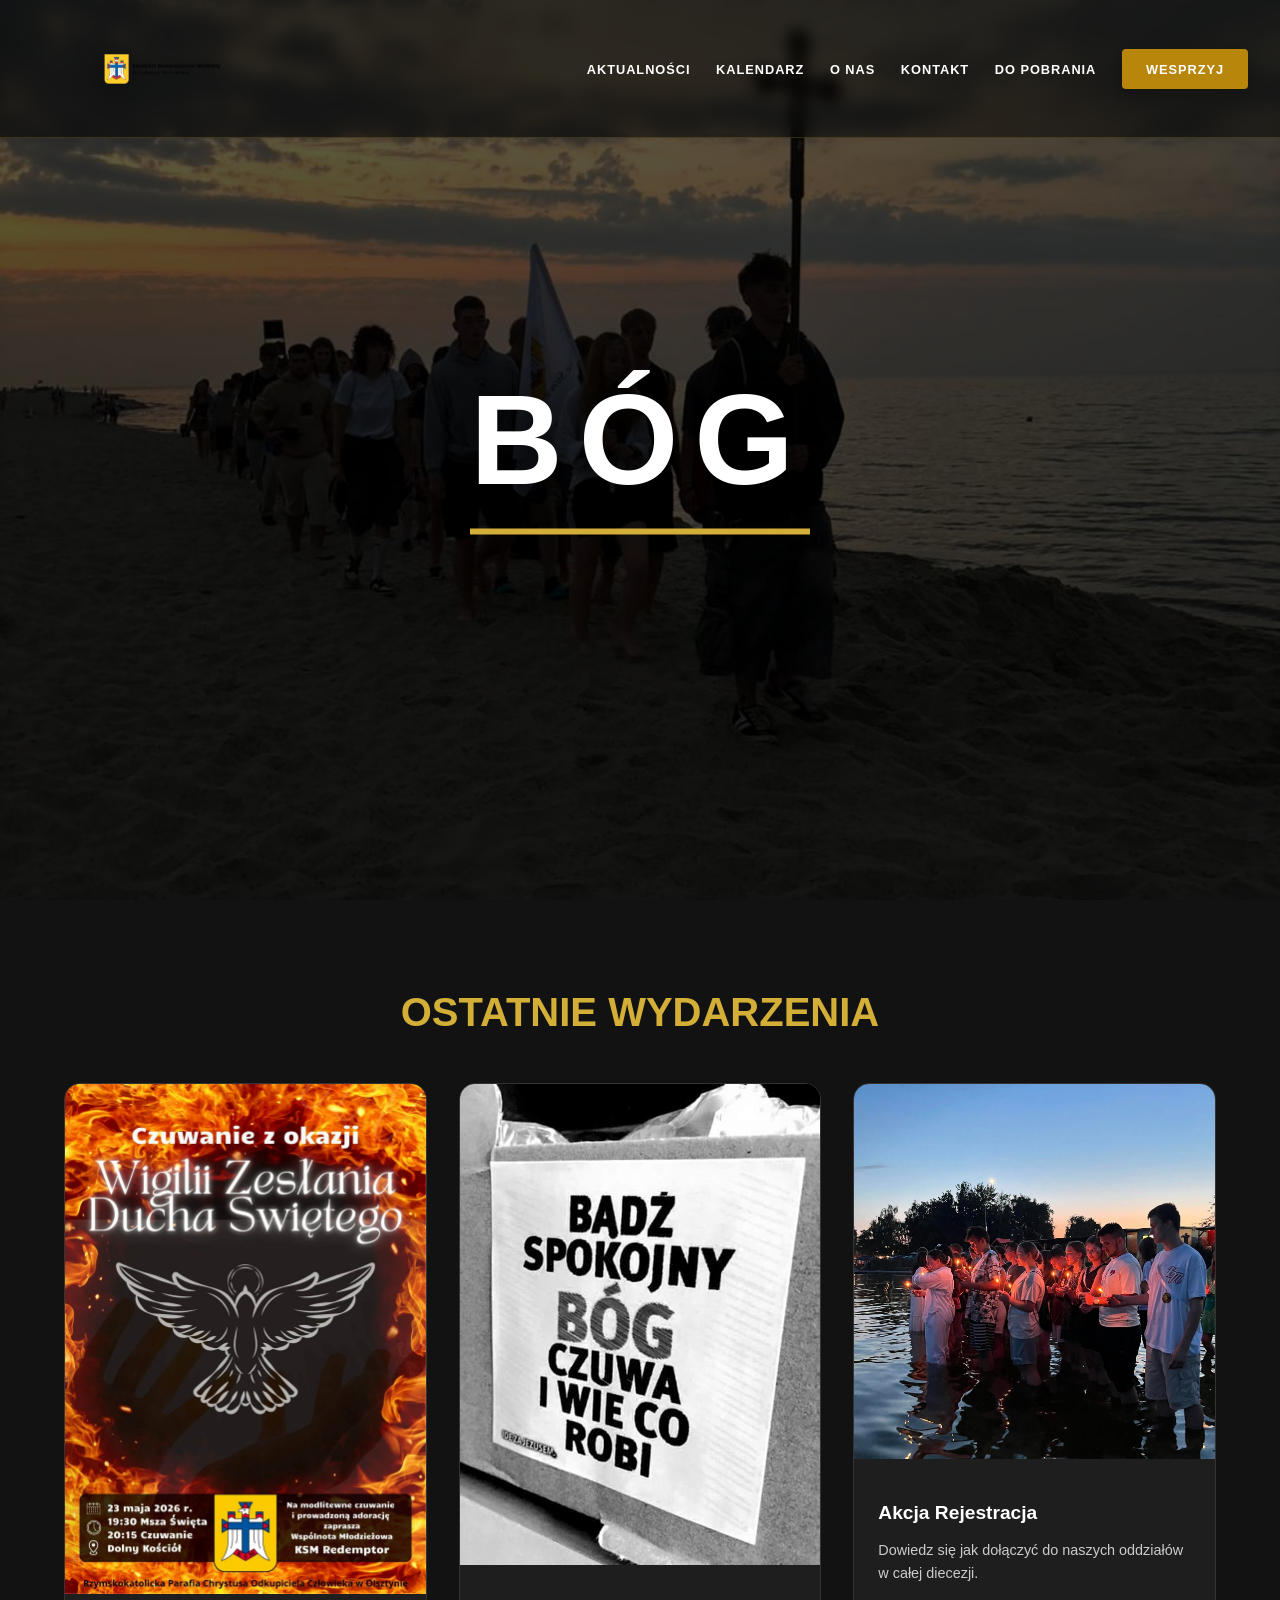
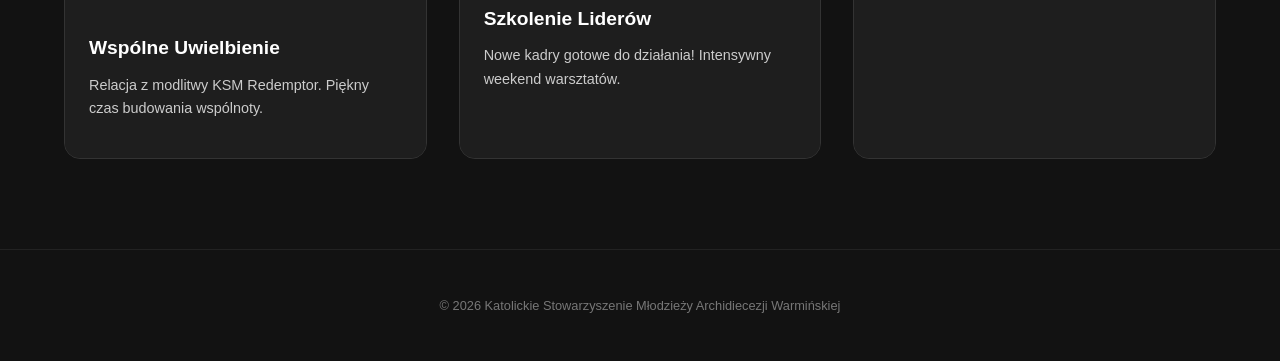
==== index.html @ 17b3c5bf "Update index.html" ====
<!DOCTYPE html>
<html lang="pl">
<head>
    <meta charset="UTF-8">
    <meta name="viewport" content="width=device-width, initial-scale=1.0">
    <title>KSM Archidiecezja Warmińska</title>

    <style>
        html {
            scroll-behavior: smooth;
        }

        body, html {
            margin: 0;
            padding: 0;
            font-family: 'Segoe UI', Arial, sans-serif;
            background: #121212;
            color: #e0e0e0;
            overflow-x: hidden;
        }

        /* HEADER / MENU */

        header {
            position: absolute;
            top: 0;
            width: 100%;
            background: rgba(0, 0, 0, 0.5);
            backdrop-filter: blur(8px);
            z-index: 1000;
            border-bottom: 0.06rem solid rgba(212, 175, 55, 0.2);
        }

        .nav-container {
            display: flex;
            align-items: center;
            width: 95%;
            max-width: 100rem;
            margin: 0 auto;
            padding: 0.5vh 0;
            min-height: 6rem;
        }

        nav {
            width: 100%;
        }

        nav ul {
            list-style: none;
            display: flex;
            align-items: center;
            margin: 0;
            padding: 0;
            width: 100%;
        }

        /* LOGO */

        .logo-item {
            flex: 1;
            display: flex;
            align-items: center;
        }

        .logo-item img {
            width: clamp(10rem, 20vw, 25rem);
            height: auto;
            display: block;
            object-fit: contain;
            filter: drop-shadow(0 0.3rem 1rem rgba(0,0,0,0.6));
            transition: transform 0.3s ease;
            max-height: 8rem;
        }

        .logo-item img:hover {
            transform: scale(1.08);
        }

        /* MENU */

        .menu-links {
            display: flex;
            gap: clamp(1rem, 2vw, 2rem);
            align-items: center;
        }

        nav a {
            text-decoration: none;
            color: #ffffff;
            font-weight: 700;
            font-size: clamp(0.7rem, 1vw, 0.9rem);
            text-transform: uppercase;
            letter-spacing: 0.06rem;
            transition: 0.3s;
            white-space: nowrap;
        }

        nav a:hover {
            color: #D4AF37;
        }

        .btn-support {
            background: #b8860b !important;
            padding: 0.8rem 1.5rem !important;
            border-radius: 0.25rem;
            color: white !important;
            box-shadow: 0 0.25rem 1rem rgba(0,0,0,0.3);
        }

        /* SLIDER */

        .ksm-slider {
            position: relative;
            width: 100%;
            height: 100vh;
            overflow: hidden;
            background: #000;
        }

        .ksm-slide {
            display: none;
            position: absolute;
            width: 100%;
            height: 100%;
            animation: fadeAnim 1.5s;
        }

        .ksm-slide img {
            width: 100%;
            height: 100%;
            object-fit: cover;
            filter: brightness(35%);
        }

        .ksm-overlay {
            position: absolute;
            top: 50%;
            left: 50%;
            transform: translate(-50%, -50%);
            text-align: center;
            width: 90%;
        }

        .ksm-word {
            font-size: clamp(2rem, 10vw, 8rem);
            font-weight: 900;
            letter-spacing: clamp(0.3rem, 2vw, 1rem);
            color: white;
            text-transform: uppercase;
            border-bottom: 0.4rem solid #D4AF37;
            display: inline-block;
            padding-bottom: 1rem;
            text-shadow: 0 0.3rem 2rem rgba(0,0,0,0.8);
            margin: 0;
        }

        @keyframes fadeAnim {
            from { opacity: 0; }
            to { opacity: 1; }
        }

        /* AKTUALNOŚCI - POPRAWIONE POD PLAKATY */

        .news-section {
            max-width: 90rem;
            margin: 10vh auto;
            padding: 0 5%;
        }

        .news-section h2 {
            text-align: center;
            color: #D4AF37;
            text-transform: uppercase;
            margin-bottom: 3rem;
            font-size: clamp(1.5rem, 4vw, 2.5rem);
        }

        .news-grid {
            display: grid;
            grid-template-columns: repeat(auto-fit, minmax(18rem, 1fr));
            gap: 2rem;
        }

        .news-card {
            background: #1e1e1e;
            border-radius: 1rem;
            overflow: hidden;
            transition: 0.3s;
            border: 0.06rem solid #333;
            display: flex;
            flex-direction: column;
        }

        .news-card:hover {
            transform: translateY(-0.5rem);
            border-color: #D4AF37;
        }

        .news-card img {
            width: 100%;
            height: auto; /* Pozwala zdjęciu zachować proporcje plakatu */
            max-height: 40rem; /* Zapobiega zbyt długim kartom na pionowe plakaty */
            display: block;
            object-fit: contain; /* Gwarantuje, że cały obraz będzie widoczny */
            background: #000; /* Czarne tło, jeśli plakat nie wypełnia całej szerokości */
        }

        .news-content {
            padding: 1.5rem;
            background: #1e1e1e;
            flex-grow: 1;
        }

        .news-content h3 {
            color: #fff;
            margin-bottom: 0.8rem;
            font-size: 1.2rem;
        }

        .news-content p {
            color: #ccc;
            font-size: 0.9rem;
            line-height: 1.6;
        }

        /* MOBILE */

        @media (max-width: 48rem) {
            header {
                position: relative;
                background: #000;
            }

            nav ul {
                flex-direction: column;
                padding: 1.5rem 0;
            }

            .logo-item {
                flex: none;
                margin-bottom: 1rem;
                justify-content: center;
            }

            .nav-container {
                min-height: auto;
            }

            .logo-item img {
                width: clamp(8rem, 35vw, 12rem);
                max-height: none;
            }

            .menu-links {
                flex-wrap: wrap;
                justify-content: center;
                gap: 1rem;
            }

            .ksm-slider {
                height: 50vh;
            }
        }

    </style>
</head>

<body>

<header>
    <div class="nav-container">
        <nav>
            <ul>
                <li class="logo-item">
                    <a href="#">
                        <img src="KSM_Warmia_logo.png" alt="KSM">
                    </a>
                </li>
                <div class="menu-links">
                    <li><a href="#">Aktualności</a></li>
                    <li><a href="kalendarz.html">Kalendarz</a></li>
                    <li><a href="o-nas.html">O nas</a></li>
                    <li><a href="#">Kontakt</a></li>
                    <li><a href="#">Do pobrania</a></li>
                    <li><a href="#" class="btn-support">Wesprzyj</a></li>
                </div>
            </ul>
        </nav>
    </div>
</header>

<div class="ksm-slider">
    <div class="ksm-slide" style="display: block;">
        <img src="123.jpg">
        <div class="ksm-overlay">
            <h1 class="ksm-word">BÓG</h1>
        </div>
    </div>

    <div class="ksm-slide">
        <img src="123456.jpg">
        <div class="ksm-overlay">
            <h1 class="ksm-word">PATRIOTYZM</h1>
        </div>
    </div>

    <div class="ksm-slide">
        <img src="12345.jpg">
        <div class="ksm-overlay">
            <h1 class="ksm-word">LUDZIE</h1>
        </div>
    </div>
</div>

<section class="news-section" id="aktualnosci">
    <h2>Ostatnie wydarzenia</h2>
    <div class="news-grid">
        <div class="news-card">
            <img src="2134.jpg" alt="Wydarzenie 1">
            <div class="news-content">
                <h3>Wspólne Uwielbienie</h3>
                <p>Relacja z modlitwy KSM Redemptor. Piękny czas budowania wspólnoty.</p>
            </div>
        </div>

        <div class="news-card">
            <img src="5212.jpg" alt="Wydarzenie 2">
            <div class="news-content">
                <h3>Szkolenie Liderów</h3>
                <p>Nowe kadry gotowe do działania! Intensywny weekend warsztatów.</p>
            </div>
        </div>

        <div class="news-card">
            <img src="12345.jpg" alt="Wydarzenie 3">
            <div class="news-content">
                <h3>Akcja Rejestracja</h3>
                <p>Dowiedz się jak dołączyć do naszych oddziałów w całej diecezji.</p>
            </div>
        </div>
    </div>
</section>

<footer style="text-align: center; padding: 3rem; color: #777; font-size: 0.8rem; border-top: 0.06rem solid #222;">
    &copy; 2026 Katolickie Stowarzyszenie Młodzieży Archidiecezji Warmińskiej
</footer>

<script>
    let slideIndex = 0;
    const slides = document.getElementsByClassName("ksm-slide");

    function showSlides() {
        for (let i = 0; i < slides.length; i++) {
            slides[i].style.display = "none";
        }
        slideIndex++;
        if (slideIndex > slides.length) {
            slideIndex = 1;
        }
        slides[slideIndex - 1].style.display = "block";
        setTimeout(showSlides, 5000);
    }
    showSlides();
</script>

</body>
</html>
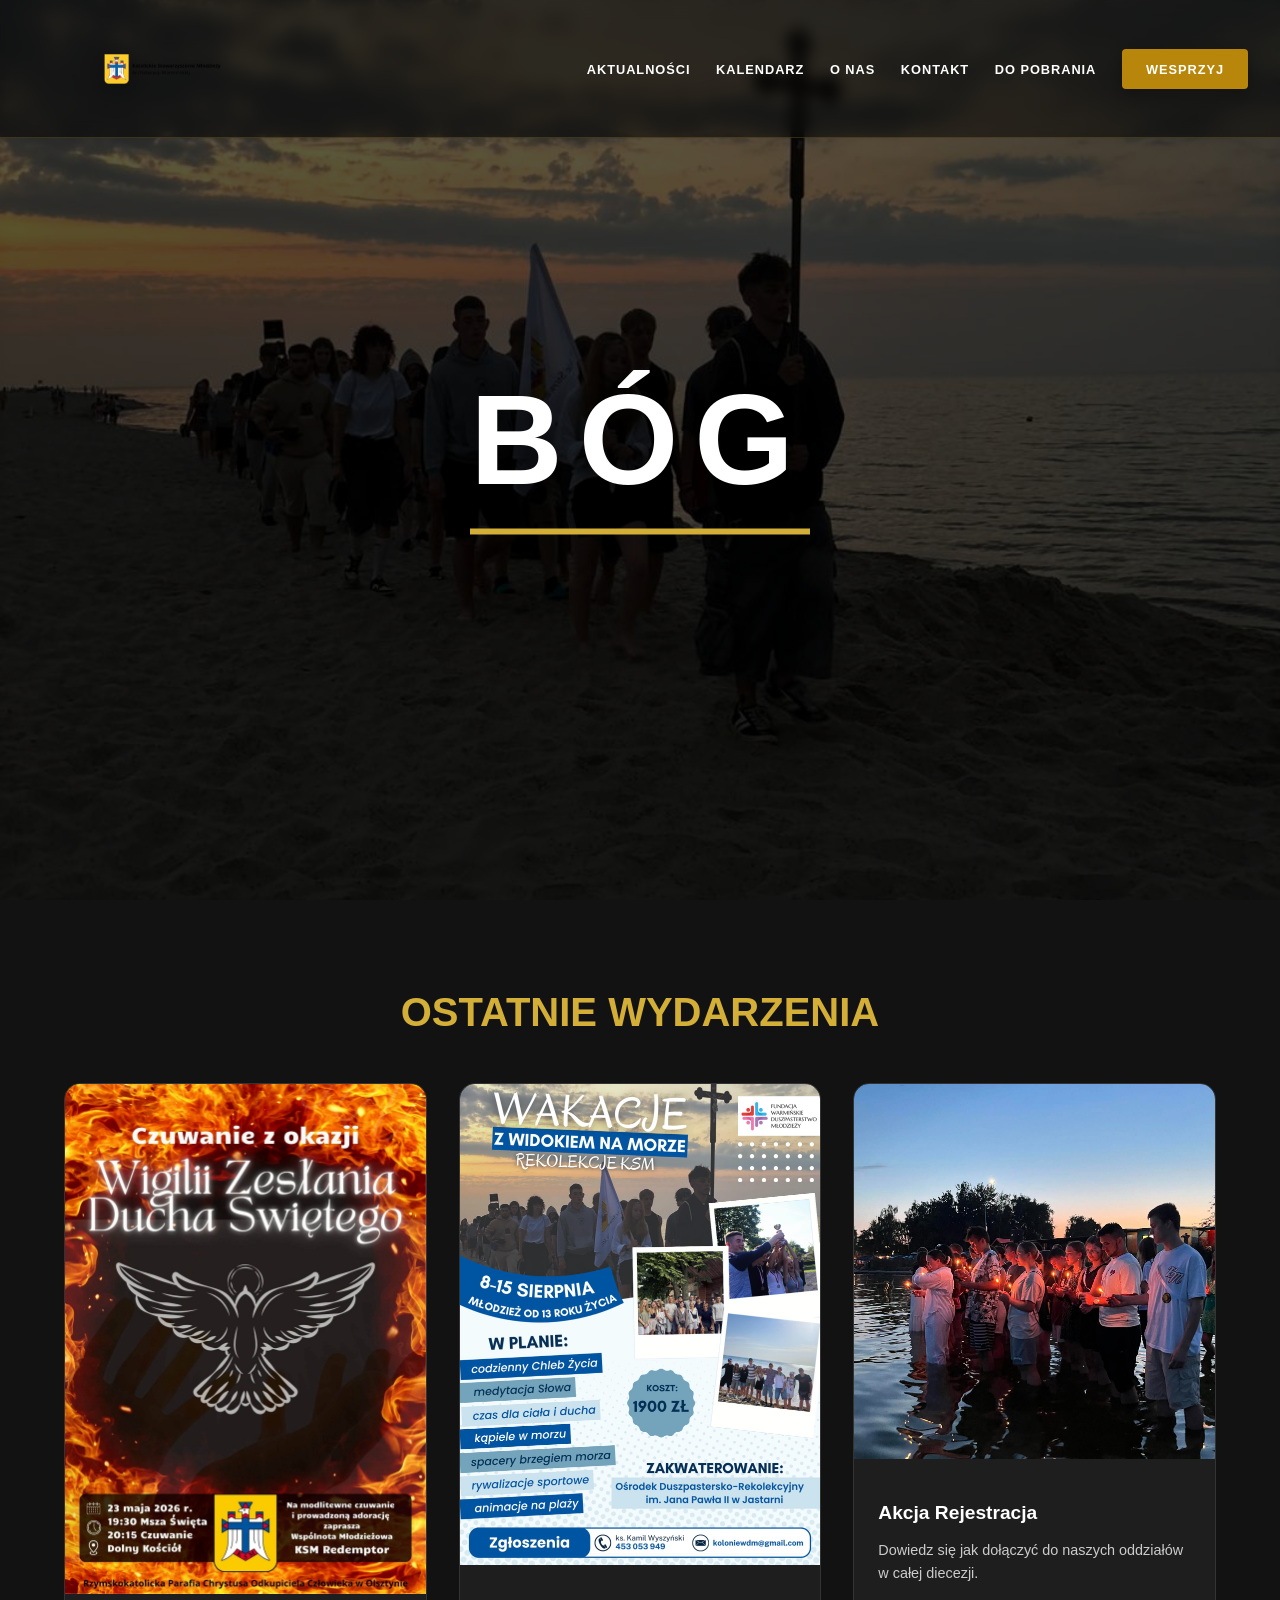
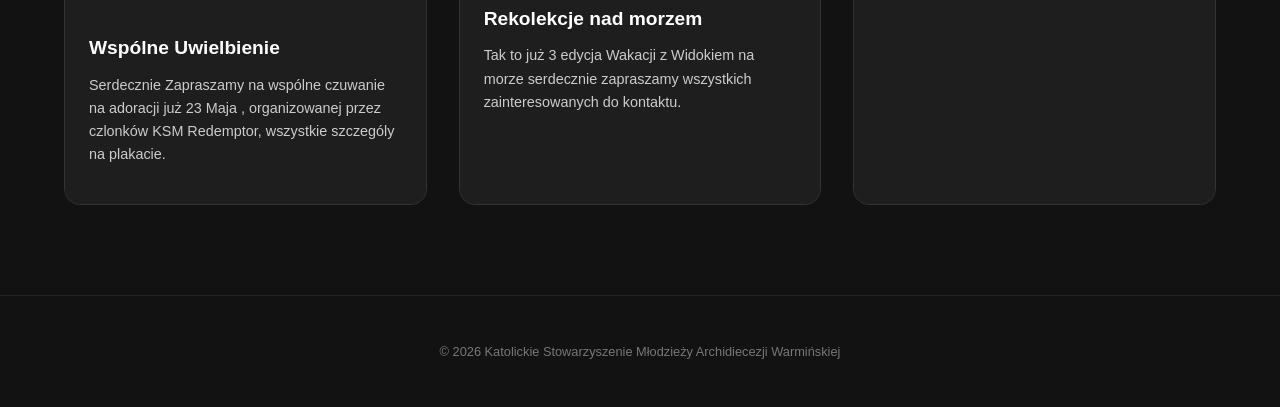
==== commit 81ea3546: "s" ====
--- a/index.html
+++ b/index.html
@@ -319,15 +319,15 @@
             <img src="2134.jpg" alt="Wydarzenie 1">
             <div class="news-content">
                 <h3>Wspólne Uwielbienie</h3>
-                <p>Relacja z modlitwy KSM Redemptor. Piękny czas budowania wspólnoty.</p>
+                <p>Serdecznie Zapraszamy na wspólne czuwanie na adoracji już 23 Maja , organizowanej przez czlonków KSM Redemptor, wszystkie szczególy na plakacie.</p>
             </div>
         </div>
 
         <div class="news-card">
-            <img src="5212.jpg" alt="Wydarzenie 2">
+            <img src="098.jpg" alt="Wydarzenie 2">
             <div class="news-content">
-                <h3>Szkolenie Liderów</h3>
-                <p>Nowe kadry gotowe do działania! Intensywny weekend warsztatów.</p>
+                <h3>Rekolekcje nad morzem</h3>
+                <p>Tak to już 3 edycja Wakacji z Widokiem na morze serdecznie zapraszamy wszystkich zainteresowanych do kontaktu.</p>
             </div>
         </div>
 
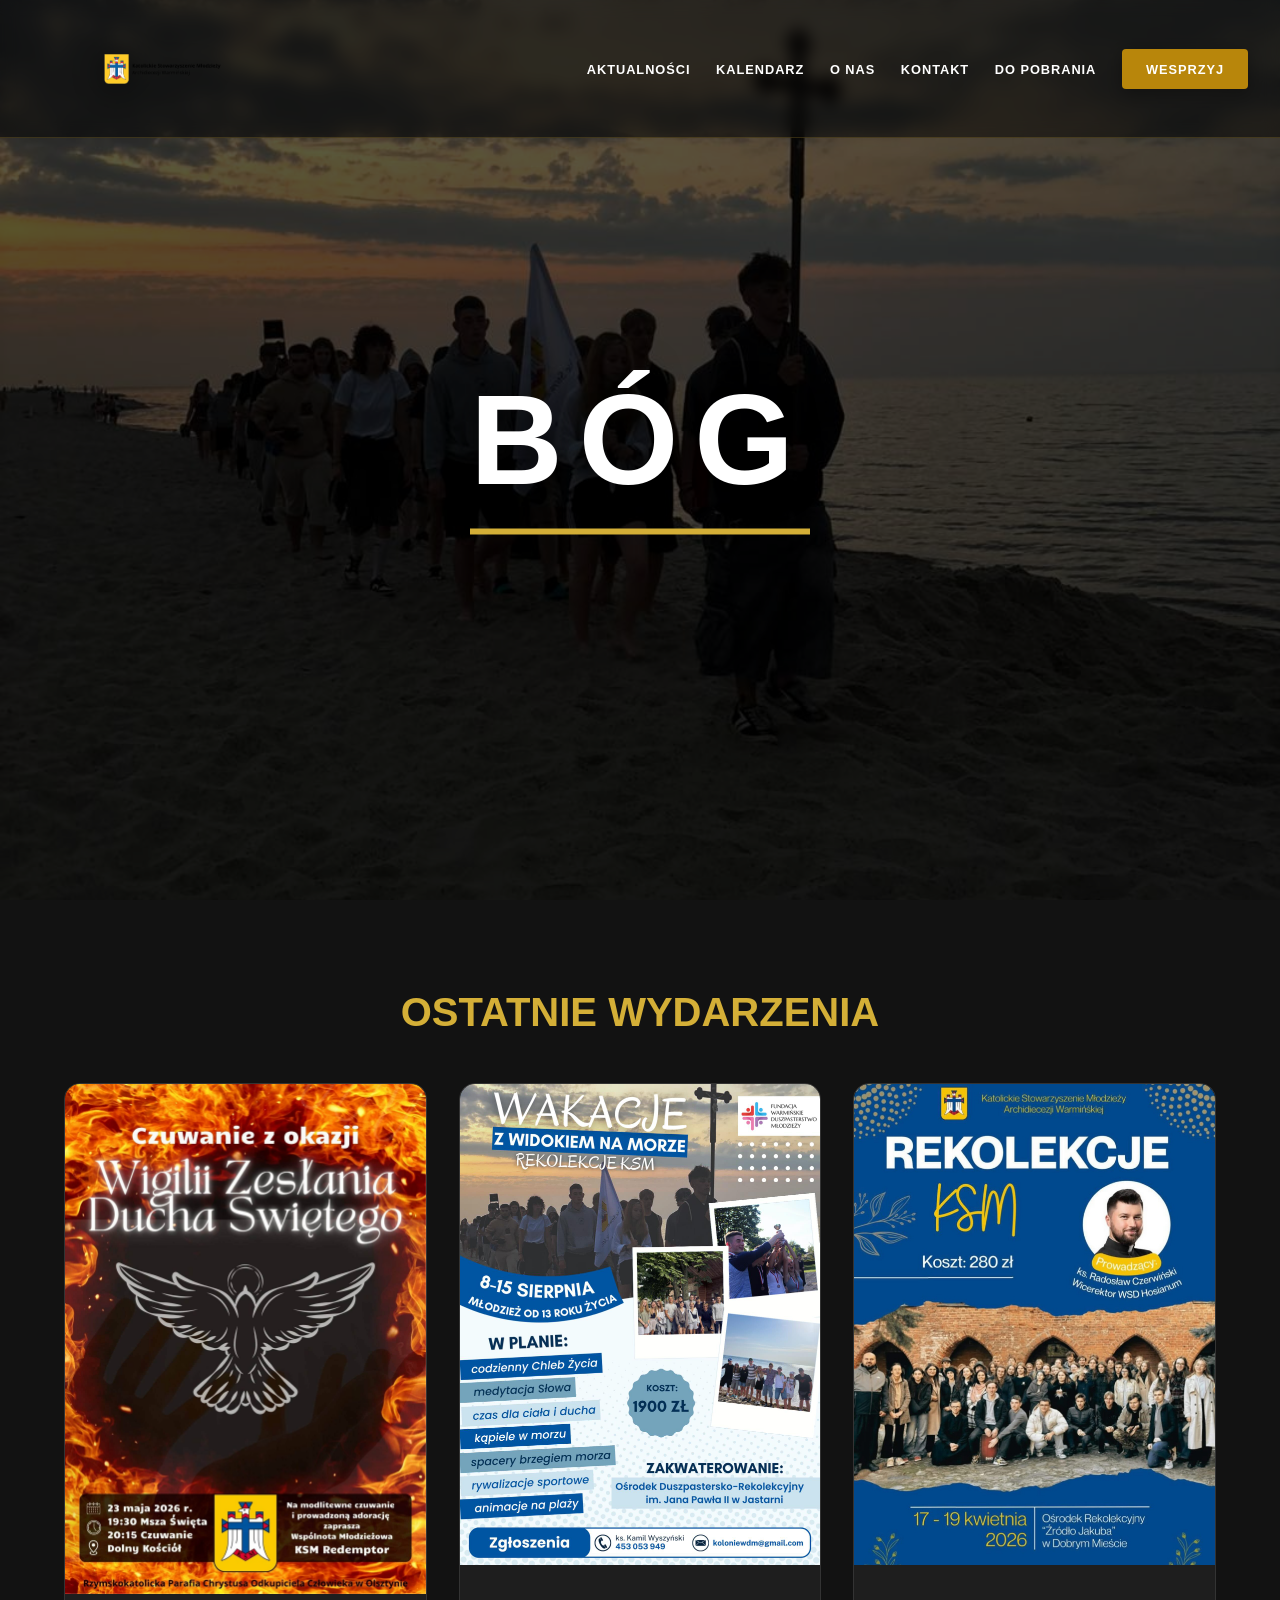
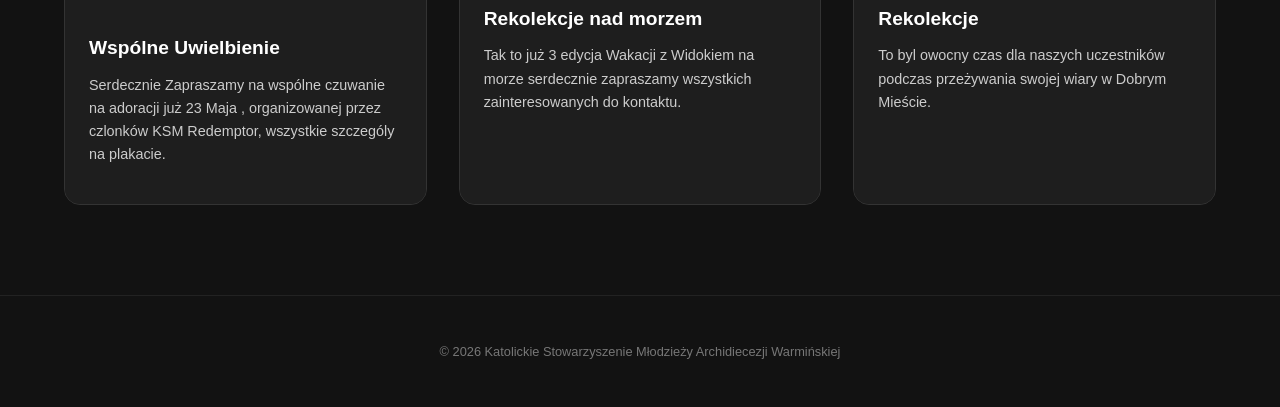
==== commit 29c1b57c: "2" ====
--- a/index.html
+++ b/index.html
@@ -332,10 +332,10 @@
         </div>
 
         <div class="news-card">
-            <img src="12345.jpg" alt="Wydarzenie 3">
+            <img src="097.jpg" alt="Wydarzenie 3">
             <div class="news-content">
-                <h3>Akcja Rejestracja</h3>
-                <p>Dowiedz się jak dołączyć do naszych oddziałów w całej diecezji.</p>
+                <h3>Rekolekcje</h3>
+                <p>To byl owocny czas dla naszych uczestników podczas przeżywania swojej wiary w Dobrym Mieście.</p>
             </div>
         </div>
     </div>
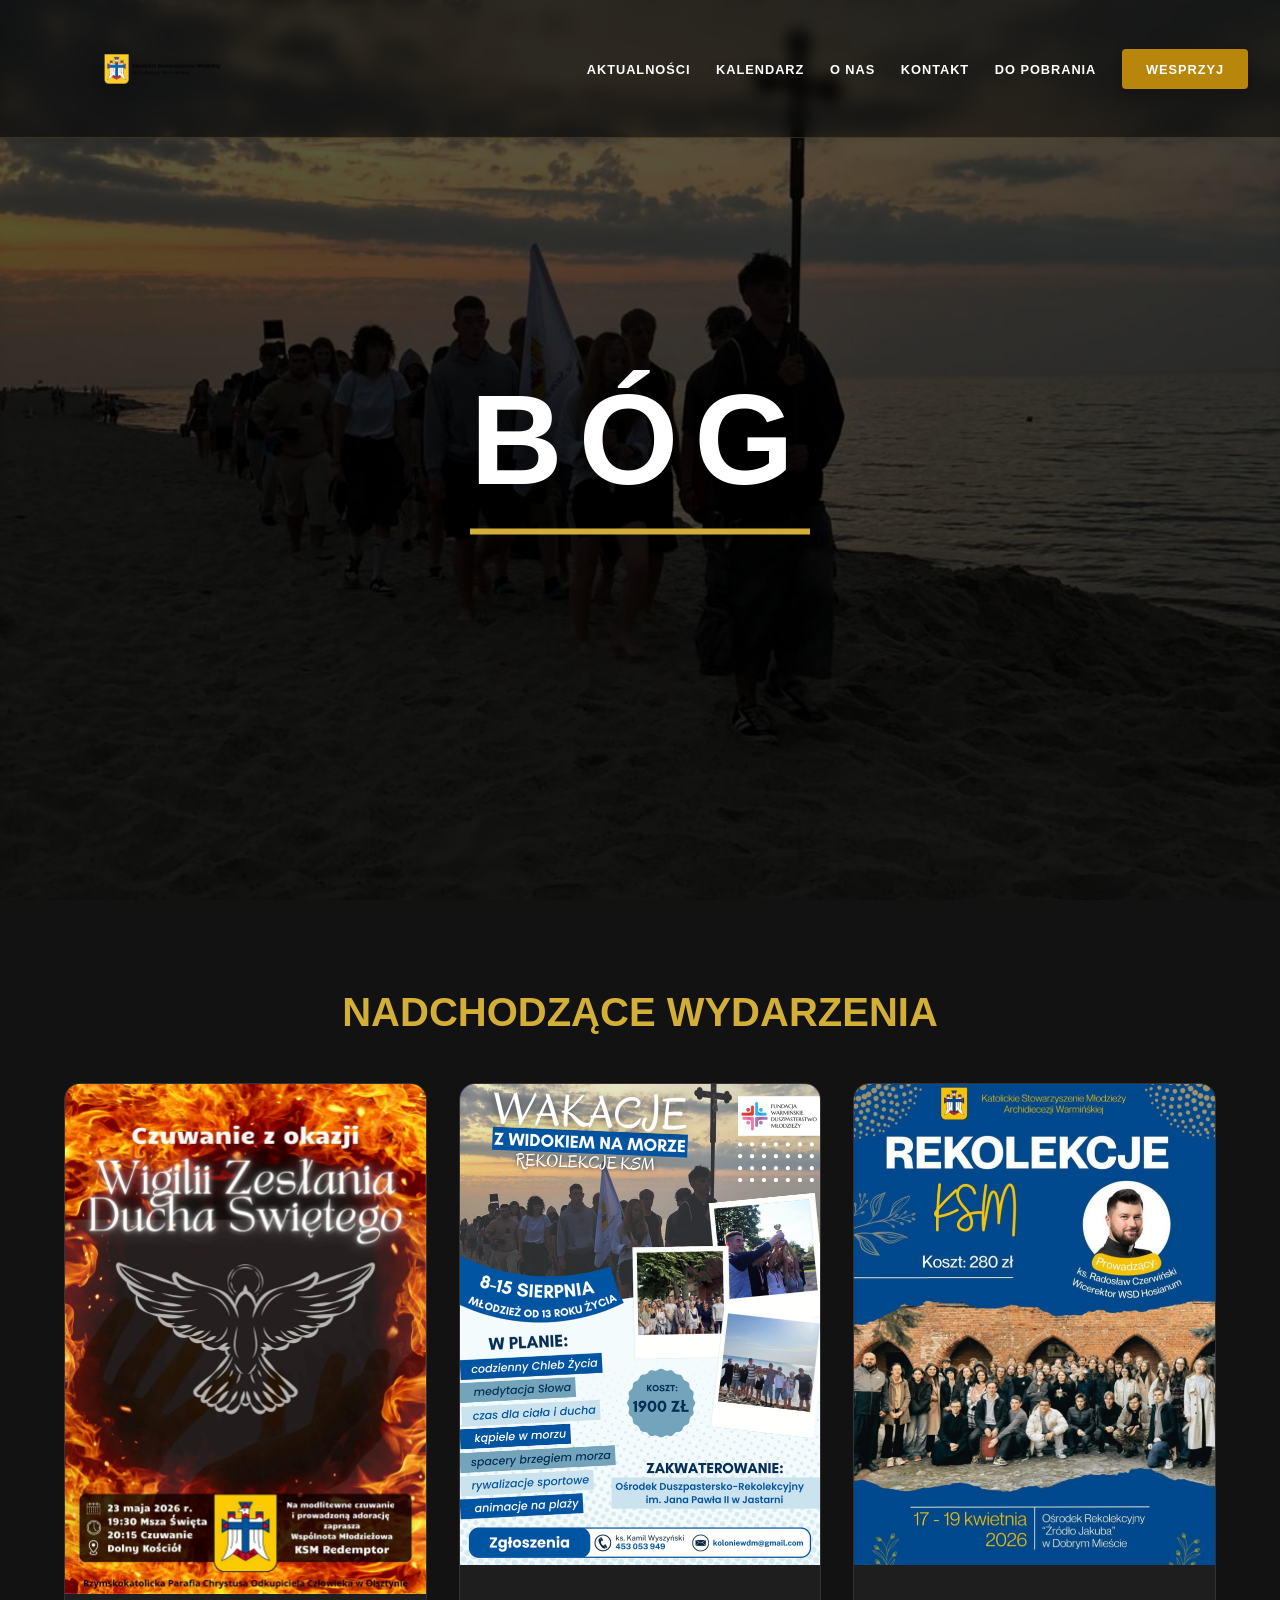
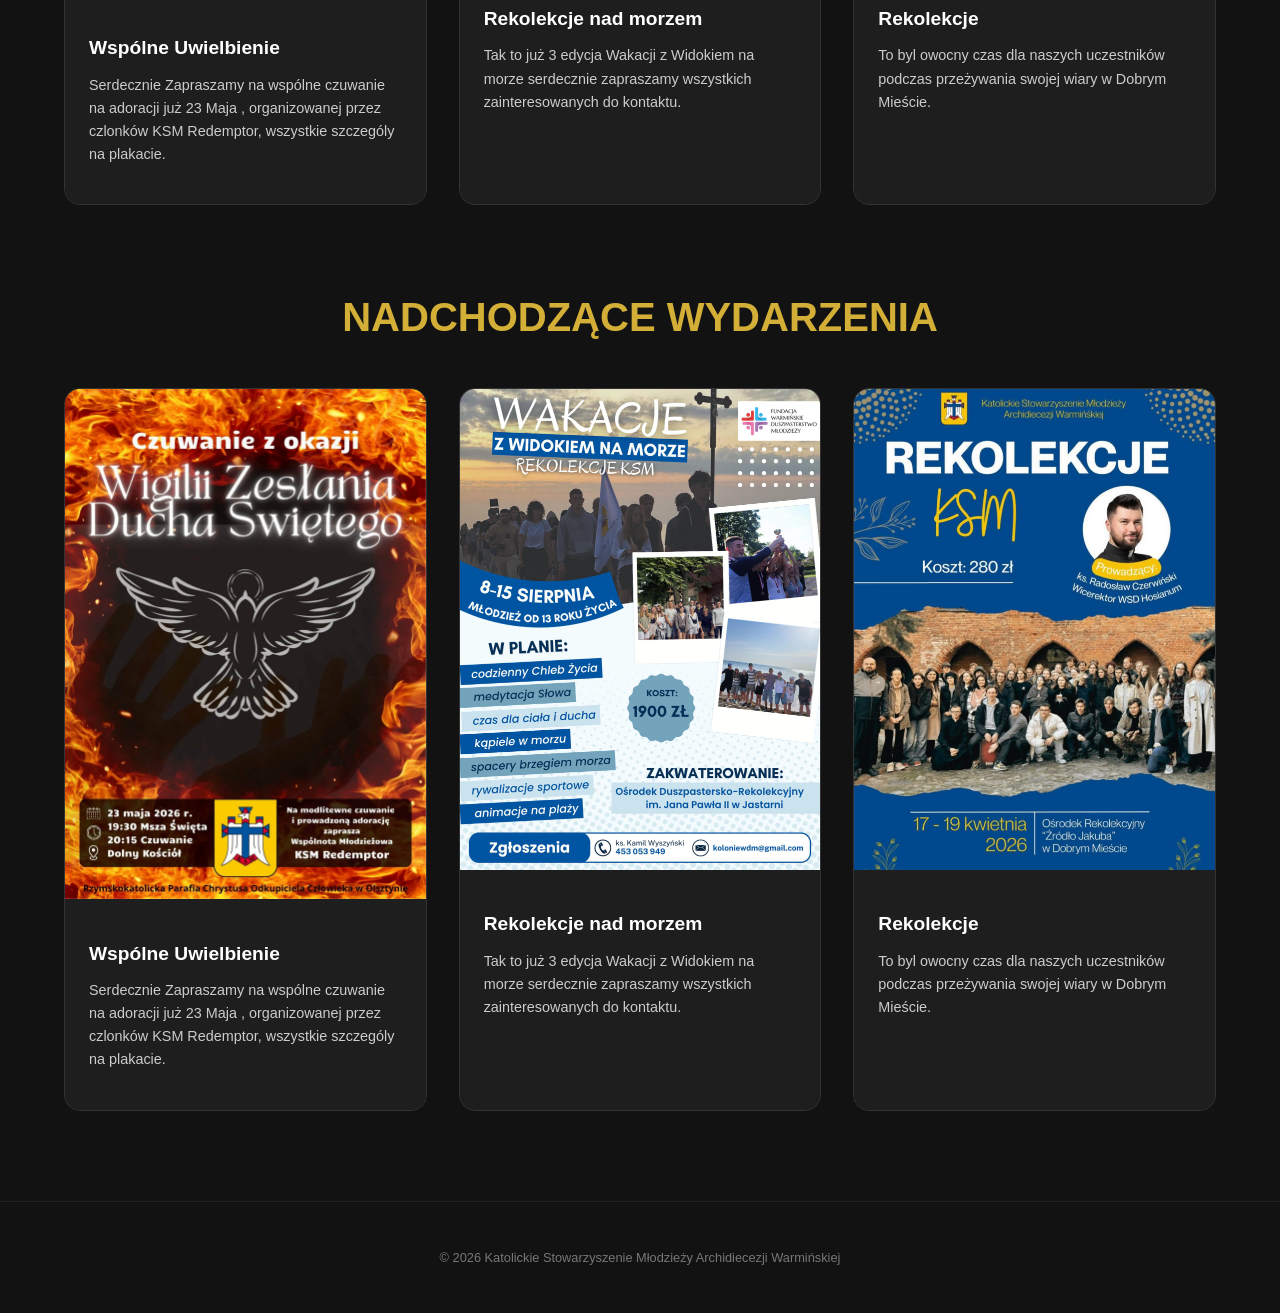
==== commit 628a0133: "Update index.html" ====
--- a/index.html
+++ b/index.html
@@ -19,7 +19,6 @@
             overflow-x: hidden;
         }
 
-        /* HEADER / MENU */
 
         header {
             position: absolute;
@@ -54,7 +53,7 @@
             width: 100%;
         }
 
-        /* LOGO */
+
 
         .logo-item {
             flex: 1;
@@ -76,7 +75,7 @@
             transform: scale(1.08);
         }
 
-        /* MENU */
+
 
         .menu-links {
             display: flex;
@@ -106,8 +105,6 @@
             color: white !important;
             box-shadow: 0 0.25rem 1rem rgba(0,0,0,0.3);
         }
-
-        /* SLIDER */
 
         .ksm-slider {
             position: relative;
@@ -159,7 +156,7 @@
             to { opacity: 1; }
         }
 
-        /* AKTUALNOŚCI - POPRAWIONE POD PLAKATY */
+
 
         .news-section {
             max-width: 90rem;
@@ -198,11 +195,11 @@
 
         .news-card img {
             width: 100%;
-            height: auto; /* Pozwala zdjęciu zachować proporcje plakatu */
-            max-height: 40rem; /* Zapobiega zbyt długim kartom na pionowe plakaty */
+            height: auto; 
+            max-height: 40rem; 
             display: block;
-            object-fit: contain; /* Gwarantuje, że cały obraz będzie widoczny */
-            background: #000; /* Czarne tło, jeśli plakat nie wypełnia całej szerokości */
+            object-fit: contain; 
+            background: #000; /
         }
 
         .news-content {
@@ -313,7 +310,35 @@
 </div>
 
 <section class="news-section" id="aktualnosci">
-    <h2>Ostatnie wydarzenia</h2>
+    <h2>Nadchodzące Wydarzenia</h2>
+    <div class="news-grid">
+        <div class="news-card">
+            <img src="2134.jpg" alt="Wydarzenie 1">
+            <div class="news-content">
+                <h3>Wspólne Uwielbienie</h3>
+                <p>Serdecznie Zapraszamy na wspólne czuwanie na adoracji już 23 Maja , organizowanej przez czlonków KSM Redemptor, wszystkie szczególy na plakacie.</p>
+            </div>
+        </div>
+
+        <div class="news-card">
+            <img src="098.jpg" alt="Wydarzenie 2">
+            <div class="news-content">
+                <h3>Rekolekcje nad morzem</h3>
+                <p>Tak to już 3 edycja Wakacji z Widokiem na morze serdecznie zapraszamy wszystkich zainteresowanych do kontaktu.</p>
+            </div>
+        </div>
+
+        <div class="news-card">
+            <img src="097.jpg" alt="Wydarzenie 3">
+            <div class="news-content">
+                <h3>Rekolekcje</h3>
+                <p>To byl owocny czas dla naszych uczestników podczas przeżywania swojej wiary w Dobrym Mieście.</p>
+            </div>
+        </div>
+    </div>
+</section>
+<section class="news-section" id="aktualnosci">
+    <h2>Nadchodzące Wydarzenia</h2>
     <div class="news-grid">
         <div class="news-card">
             <img src="2134.jpg" alt="Wydarzenie 1">
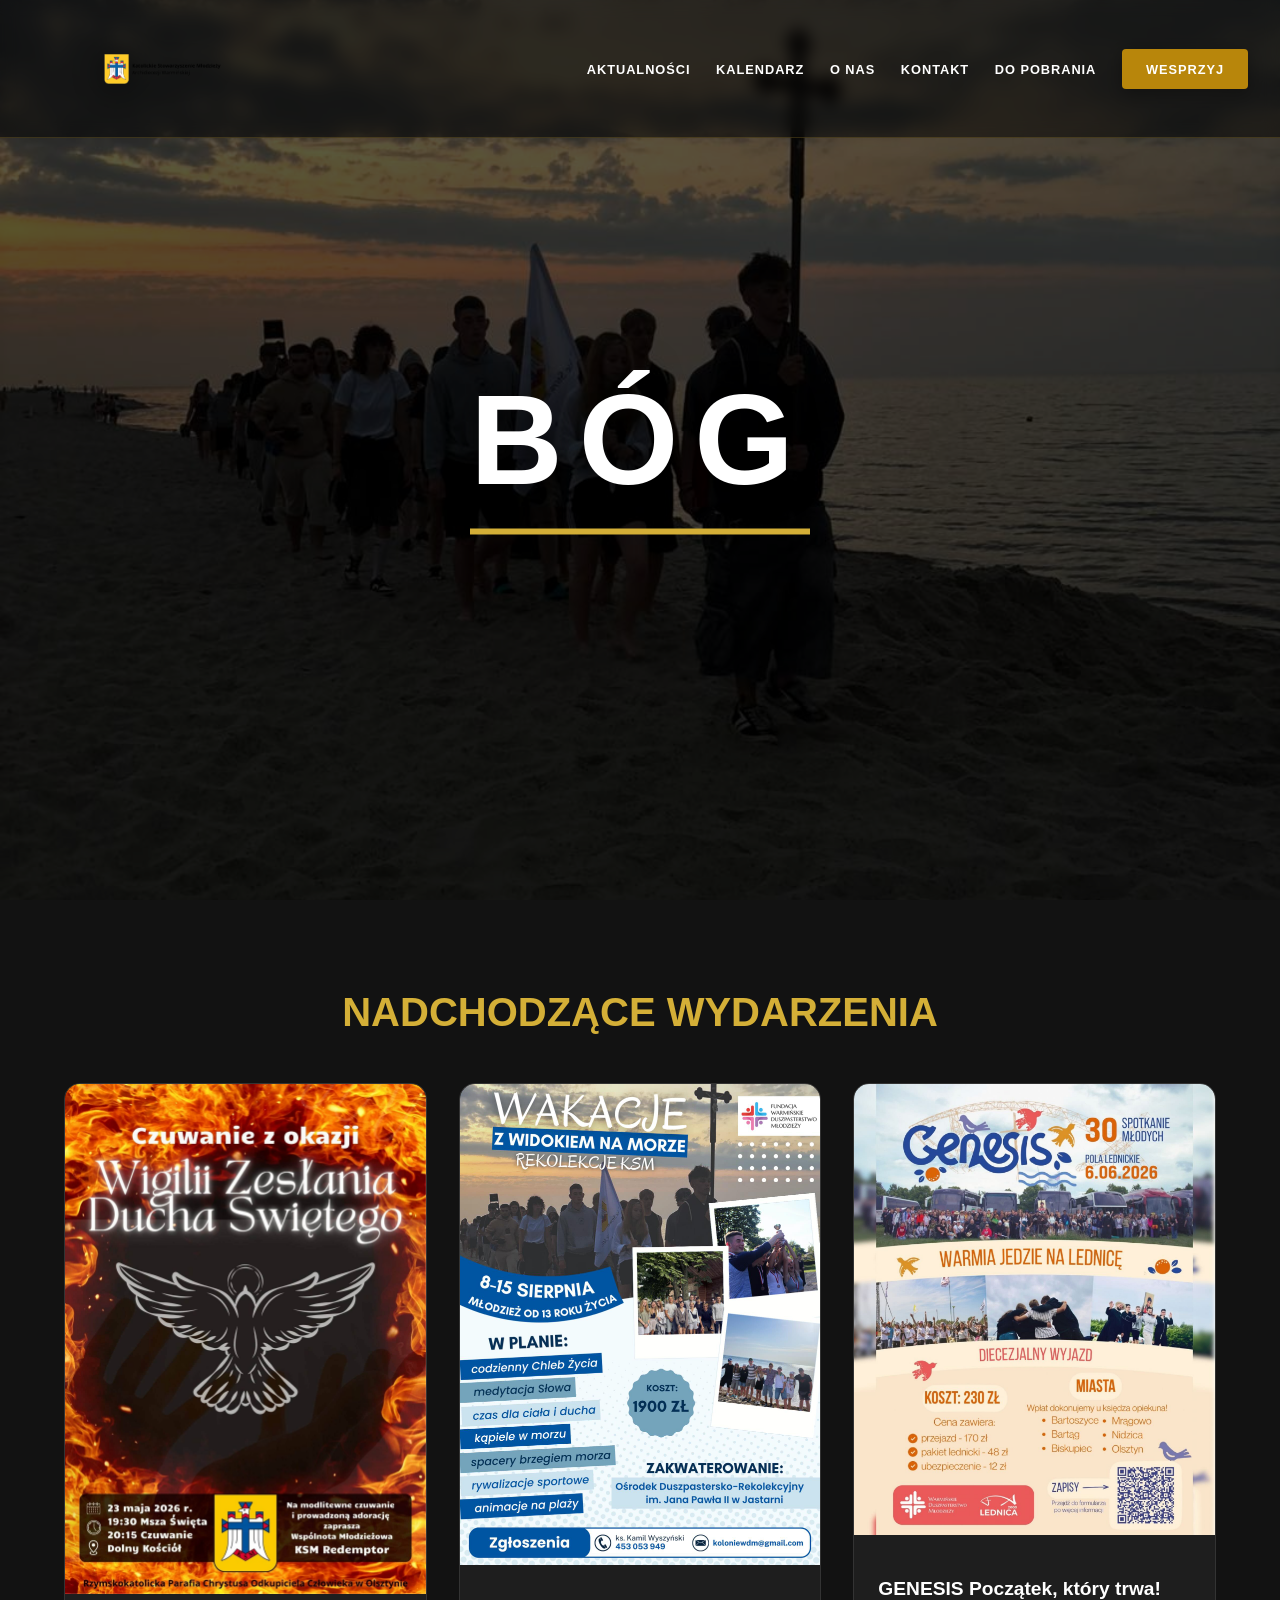
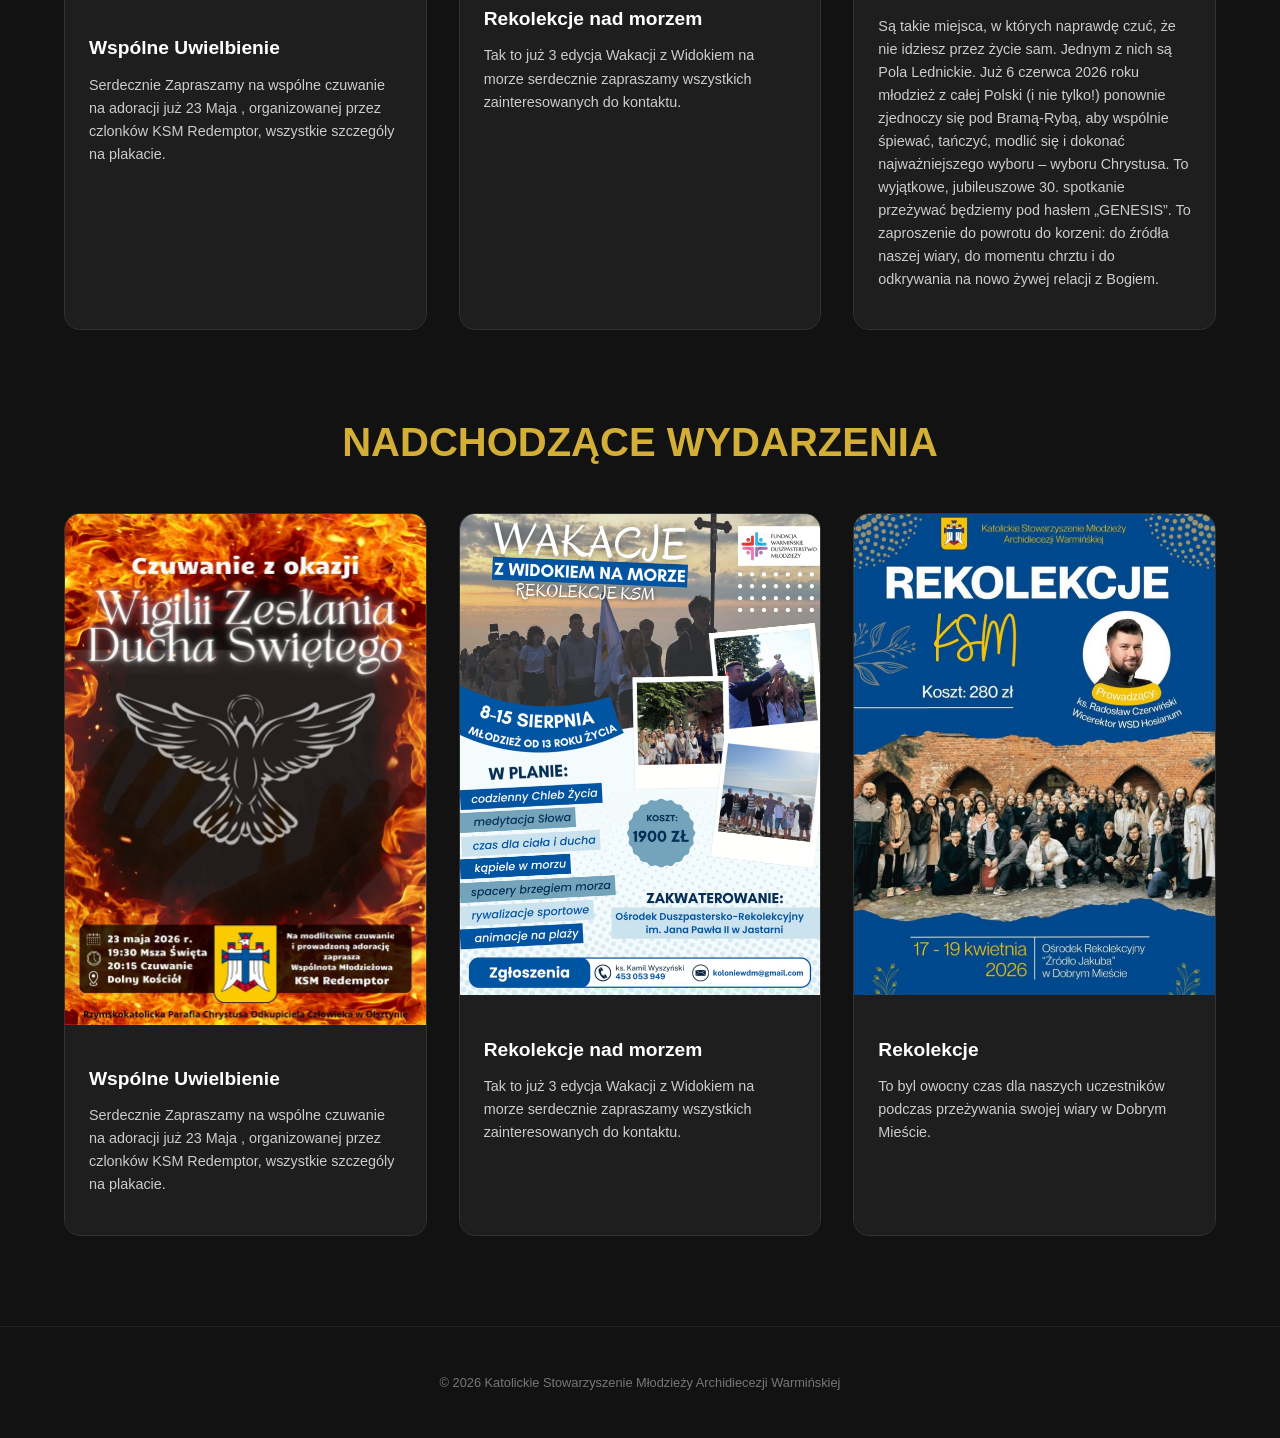
==== commit 8b23374b: "2" ====
--- a/index.html
+++ b/index.html
@@ -329,10 +329,12 @@
         </div>
 
         <div class="news-card">
-            <img src="097.jpg" alt="Wydarzenie 3">
-            <div class="news-content">
-                <h3>Rekolekcje</h3>
-                <p>To byl owocny czas dla naszych uczestników podczas przeżywania swojej wiary w Dobrym Mieście.</p>
+            <img src="096.jpg" alt="Wydarzenie 3">
+            <div class="news-content">
+                <h3>GENESIS Początek, który trwa!</h3>
+                <p>Są takie miejsca, w których naprawdę czuć, że nie idziesz przez życie sam. Jednym z nich są Pola Lednickie. Już 6 czerwca 2026 roku młodzież z całej Polski (i nie tylko!) ponownie zjednoczy się pod Bramą-Rybą, aby wspólnie śpiewać, tańczyć, modlić się i dokonać najważniejszego wyboru – wyboru Chrystusa.
+
+To wyjątkowe, jubileuszowe 30. spotkanie przeżywać będziemy pod hasłem „GENESIS”. To zaproszenie do powrotu do korzeni: do źródła naszej wiary, do momentu chrztu i do odkrywania na nowo żywej relacji z Bogiem.</p>
             </div>
         </div>
     </div>
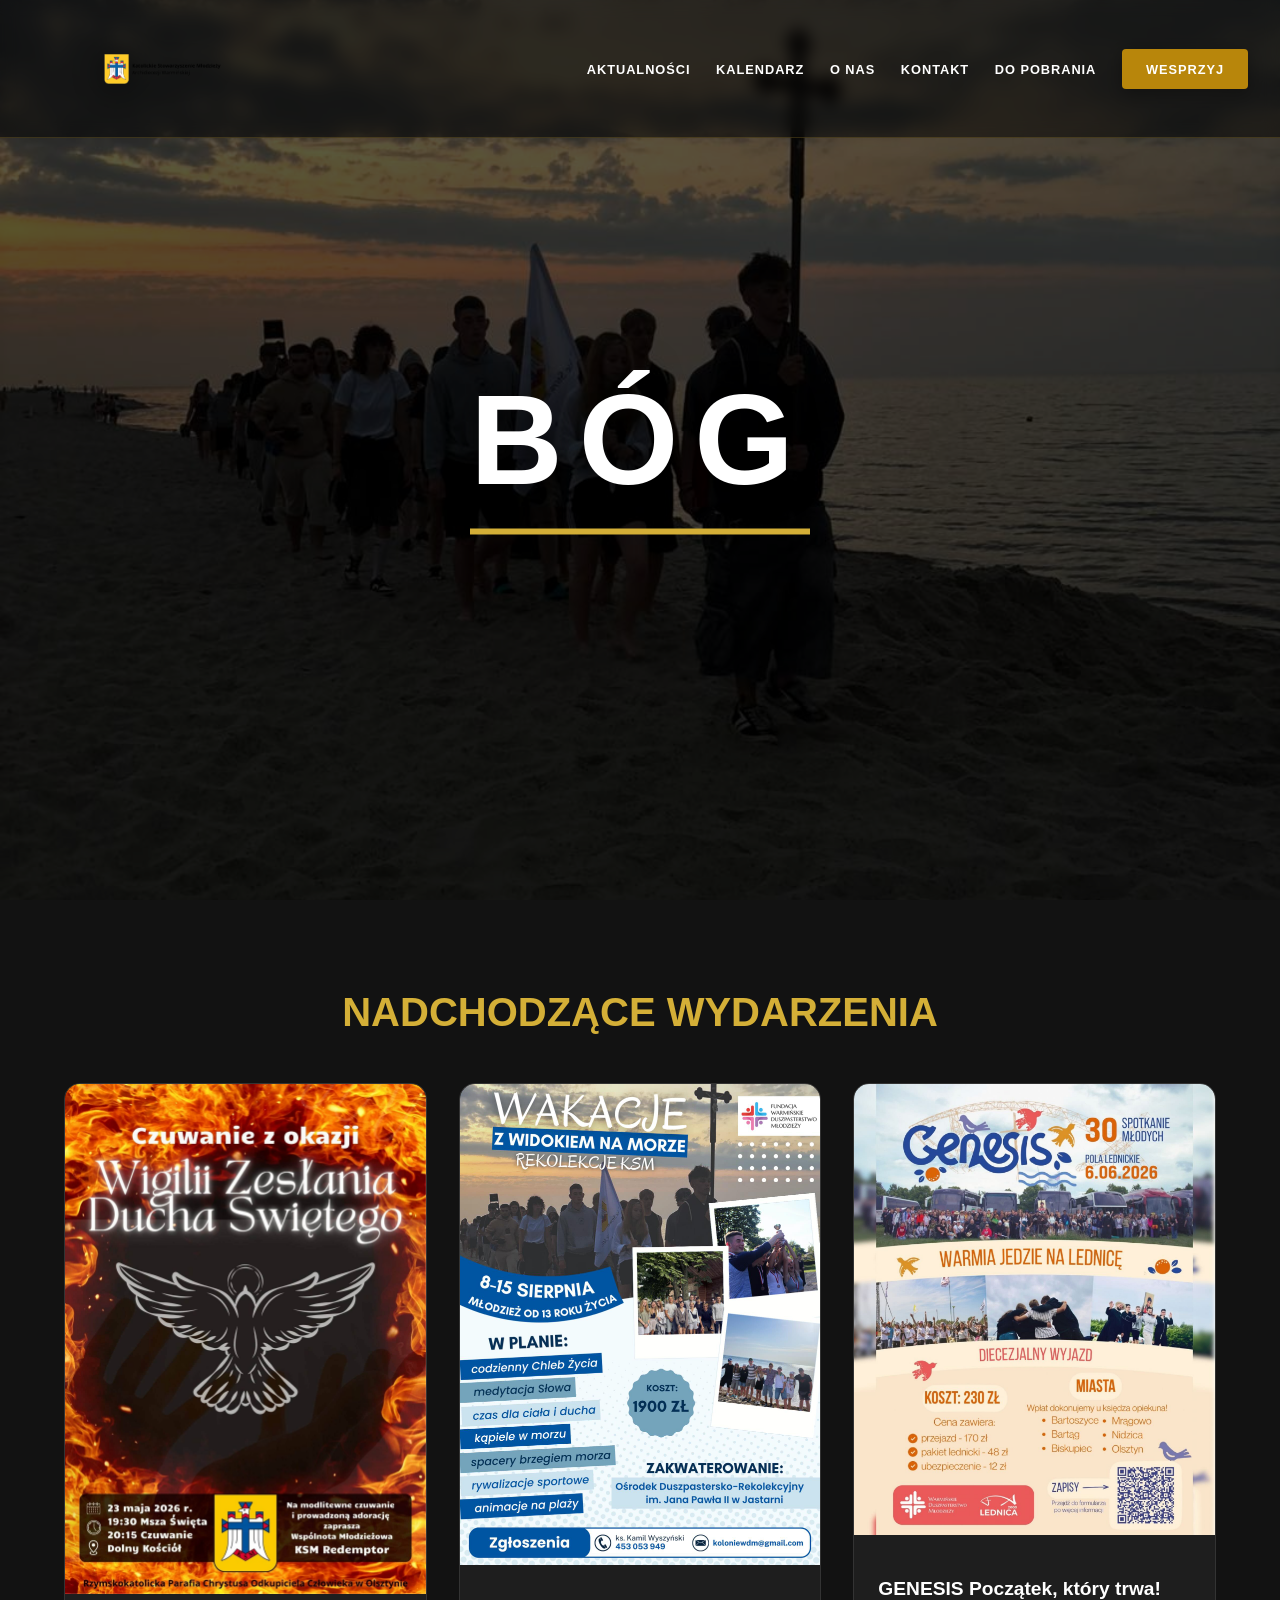
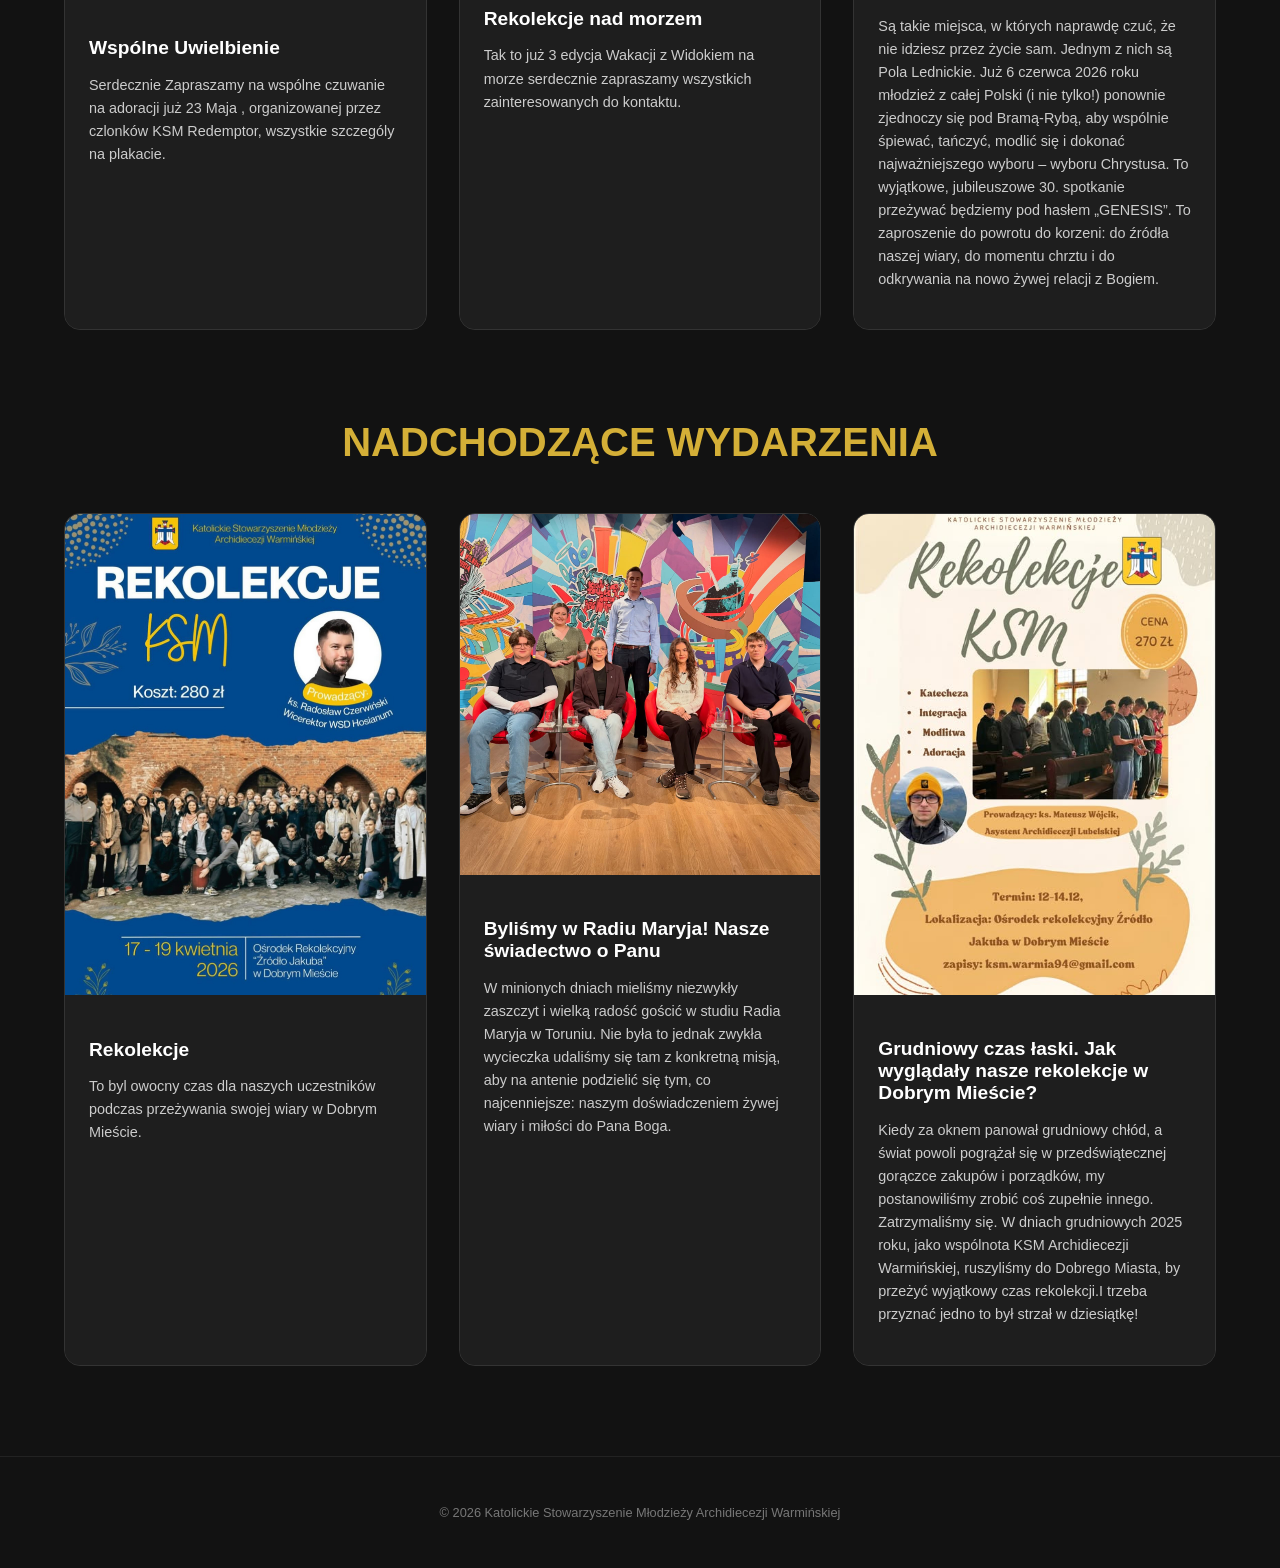
==== commit cc71eb52: "12" ====
--- a/index.html
+++ b/index.html
@@ -342,29 +342,30 @@
 <section class="news-section" id="aktualnosci">
     <h2>Nadchodzące Wydarzenia</h2>
     <div class="news-grid">
-        <div class="news-card">
-            <img src="2134.jpg" alt="Wydarzenie 1">
-            <div class="news-content">
-                <h3>Wspólne Uwielbienie</h3>
-                <p>Serdecznie Zapraszamy na wspólne czuwanie na adoracji już 23 Maja , organizowanej przez czlonków KSM Redemptor, wszystkie szczególy na plakacie.</p>
-            </div>
-        </div>
-
-        <div class="news-card">
-            <img src="098.jpg" alt="Wydarzenie 2">
-            <div class="news-content">
-                <h3>Rekolekcje nad morzem</h3>
-                <p>Tak to już 3 edycja Wakacji z Widokiem na morze serdecznie zapraszamy wszystkich zainteresowanych do kontaktu.</p>
-            </div>
-        </div>
-
-        <div class="news-card">
+         <div class="news-card">
             <img src="097.jpg" alt="Wydarzenie 3">
             <div class="news-content">
                 <h3>Rekolekcje</h3>
                 <p>To byl owocny czas dla naszych uczestników podczas przeżywania swojej wiary w Dobrym Mieście.</p>
             </div>
         </div>
+        <div class="news-card">
+            <img src="095.jpg" alt="Wydarzenie 1">
+            <div class="news-content">
+                <h3>Byliśmy w Radiu Maryja! Nasze świadectwo o Panu</h3>
+                <p>W minionych dniach mieliśmy niezwykły zaszczyt i wielką radość gościć w studiu Radia Maryja w Toruniu. Nie była to jednak zwykła wycieczka  udaliśmy się tam z konkretną misją, aby na antenie podzielić się tym, co najcenniejsze: naszym doświadczeniem żywej wiary i miłości do Pana Boga.</p>
+            </div>
+        </div>
+
+        <div class="news-card">
+            <img src="094.jpg" alt="Wydarzenie 2">
+            <div class="news-content">
+                <h3>Grudniowy czas łaski. Jak wyglądały nasze rekolekcje w Dobrym Mieście?</h3>
+                <p>Kiedy za oknem panował grudniowy chłód, a świat powoli pogrążał się w przedświątecznej gorączce zakupów i porządków, my postanowiliśmy zrobić coś zupełnie innego. Zatrzymaliśmy się. W dniach grudniowych 2025 roku, jako wspólnota KSM Archidiecezji Warmińskiej, ruszyliśmy do Dobrego Miasta, by przeżyć wyjątkowy czas rekolekcji.I trzeba przyznać jedno  to był strzał w dziesiątkę!</p>
+            </div>
+        </div>
+
+       
     </div>
 </section>
 
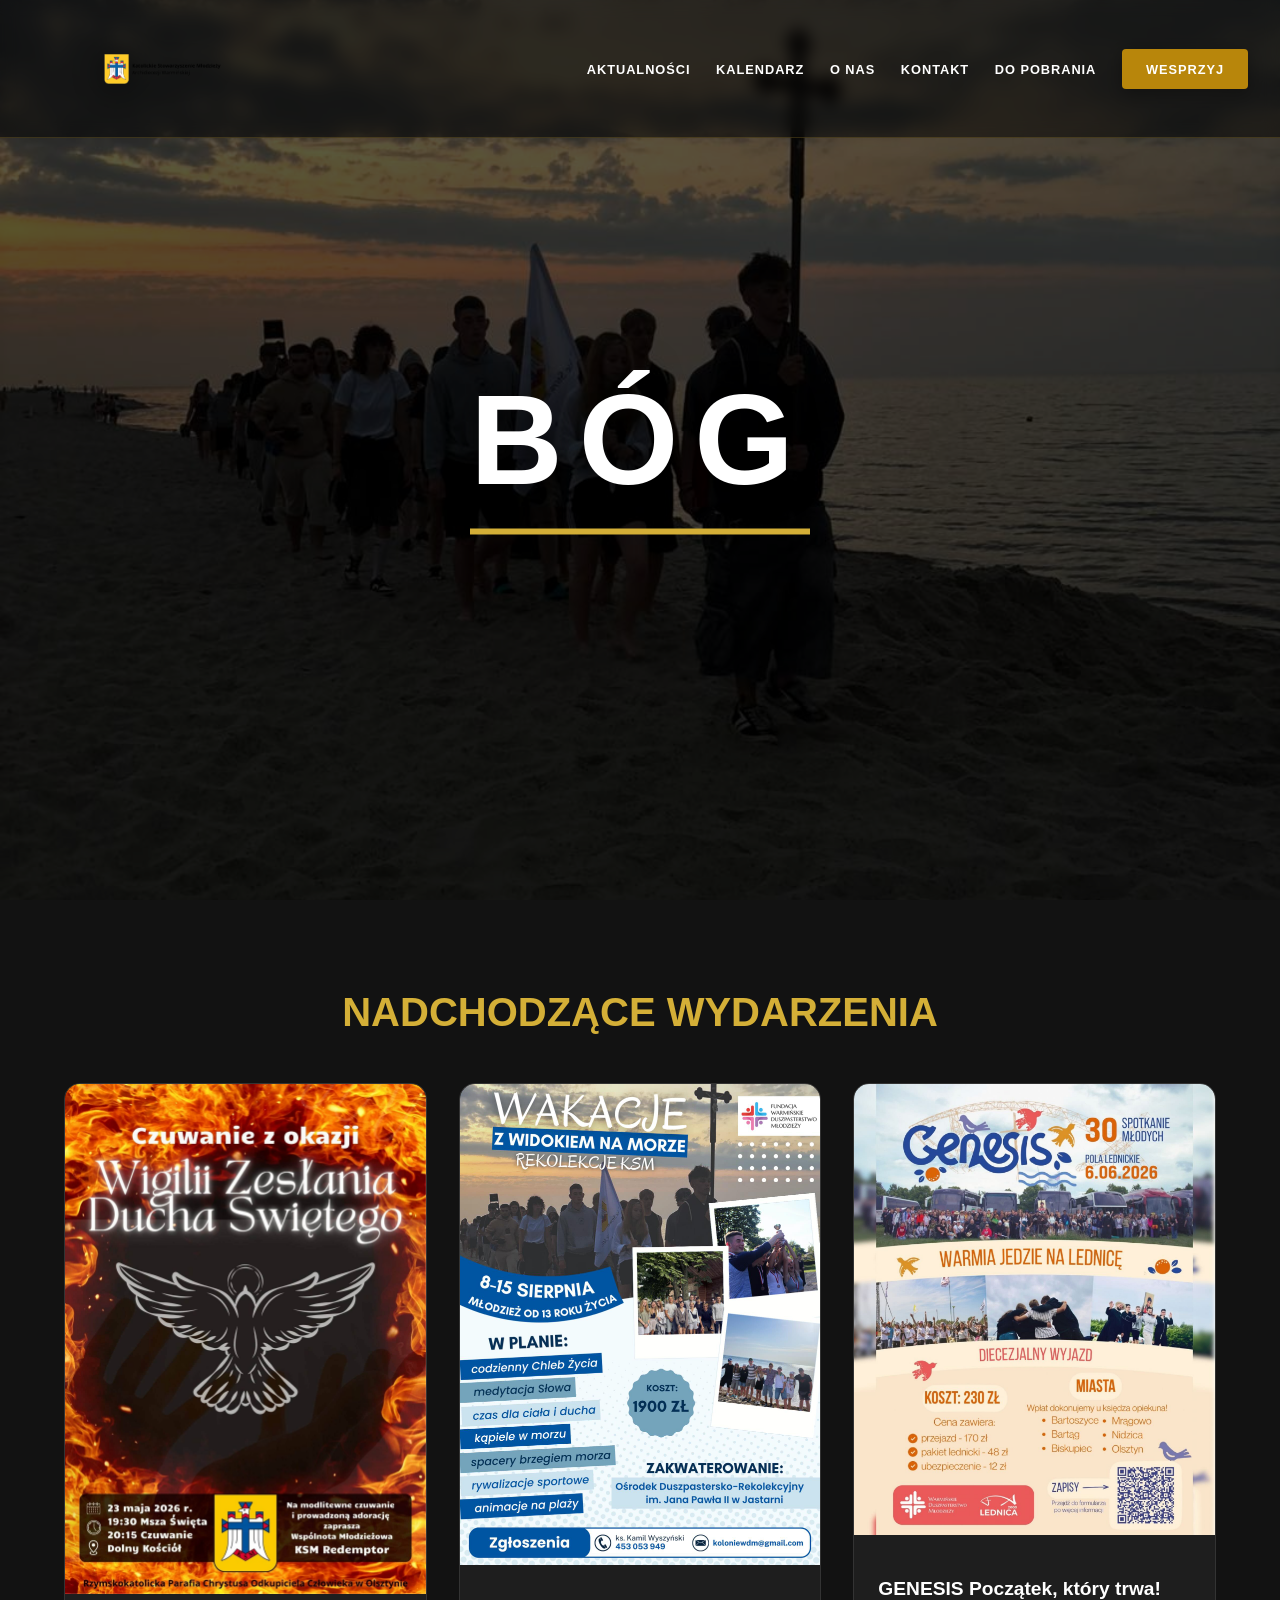
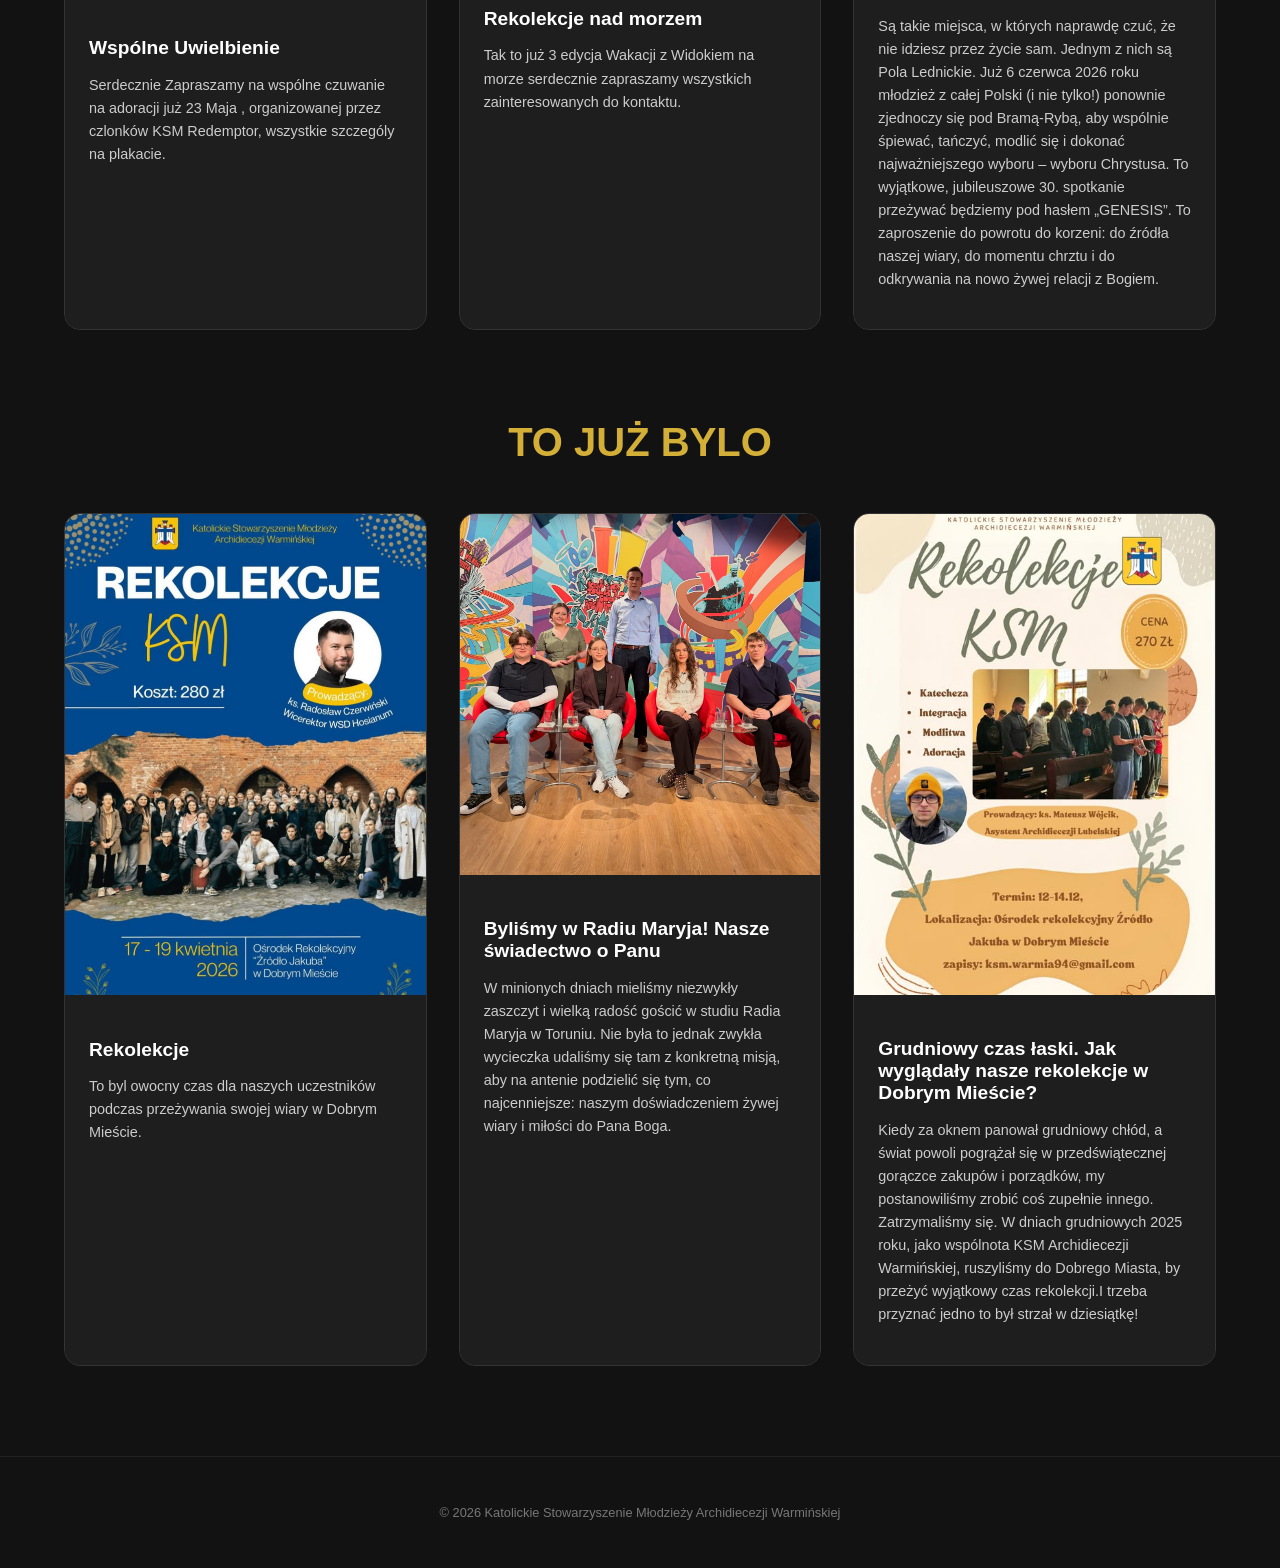
==== commit 09cebbf1: "Update index.html" ====
--- a/index.html
+++ b/index.html
@@ -340,7 +340,7 @@
     </div>
 </section>
 <section class="news-section" id="aktualnosci">
-    <h2>Nadchodzące Wydarzenia</h2>
+    <h2>To już bylo</h2>
     <div class="news-grid">
          <div class="news-card">
             <img src="097.jpg" alt="Wydarzenie 3">
